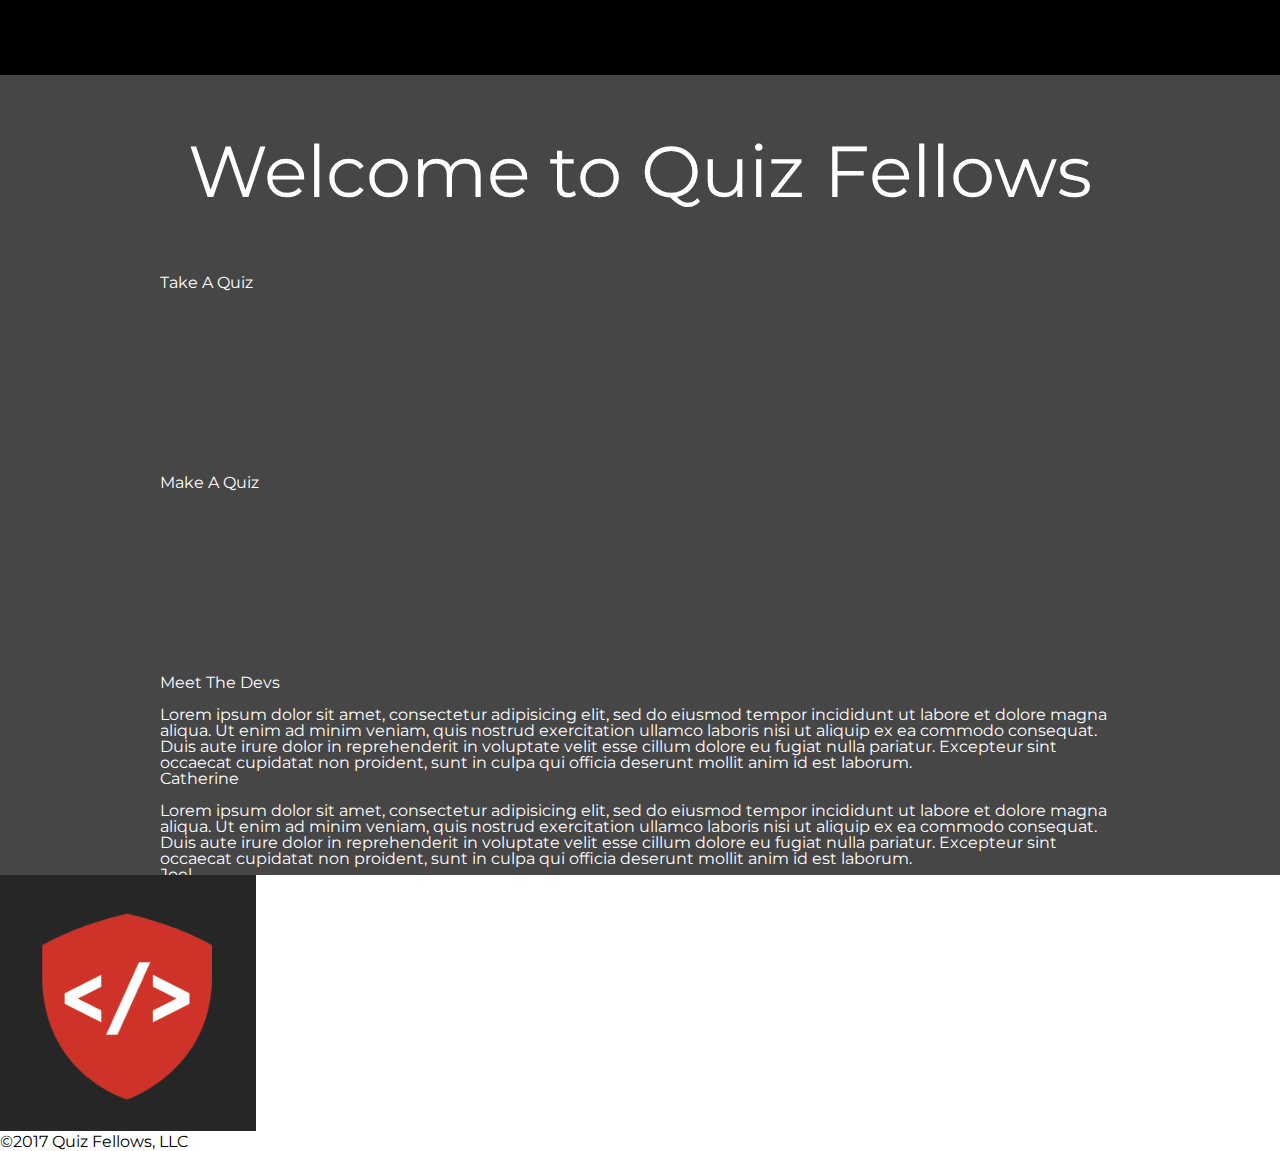
==== index2.html @ d86a1007 "CSS header good, onto main" ====
<!DOCTYPE html>
<html>
  <head>
    <meta charset="utf-8">
    <title></title>
    <link rel="stylesheet" href="css\style.css">
    <link href='https://fonts.googleapis.com/css?family=Montserrat' rel='stylesheet'>
  </head>
  <body>
    <header id="header">
      <nav id="navbar">
        <img src="stockimgs/code-fellows-logo.png" /><h1>Quiz Fellows</h1>
        <ul id="navul">
          <li class="navitem"><a href="../index.html">Home </a></li>
          <li class="navitem"><a href="quiz.html">Take Quiz </a></li>
          <li class="navitem"><a href="template.html">Make Quiz </a></li>
          <li class="navitem"><a href="about.html">About Us </a></li>
          <li class="navitem" id="logoutbutt"><button id="logout">Logout</button></li>
        </ul>
      </nav>
    </header>
    <main id="main">
      <div id="index">
        <div>
          <article class="welcome">
            <h1>Welcome to Quiz Fellows</h1>
          </article>
        </div>
        <div>
          <article>
            <h2>Take A Quiz</h2>
          </article>
        </div>
        <div>
          <article>
            <h2>Make A Quiz</h2>
          </article>
        </div>
        <div>
          <article>
            <h2>Meet The Devs</h2>
            <ul>
              <li>
                <img src="http://placehold.it/300x300" alt="">
                <p>Lorem ipsum dolor sit amet, consectetur adipisicing elit, sed do eiusmod tempor incididunt ut labore et dolore magna aliqua. Ut enim ad minim veniam, quis nostrud exercitation ullamco laboris nisi ut aliquip ex ea commodo consequat. Duis aute irure dolor in reprehenderit in voluptate velit esse cillum dolore eu fugiat nulla pariatur. Excepteur sint occaecat cupidatat non proident, sunt in culpa qui officia deserunt mollit anim id est laborum.</p>
                <h3>Catherine</h3>
              </li>
              <li>
                <img src="http://placehold.it/300x300" alt="">
                <p>Lorem ipsum dolor sit amet, consectetur adipisicing elit, sed do eiusmod tempor incididunt ut labore et dolore magna aliqua. Ut enim ad minim veniam, quis nostrud exercitation ullamco laboris nisi ut aliquip ex ea commodo consequat. Duis aute irure dolor in reprehenderit in voluptate velit esse cillum dolore eu fugiat nulla pariatur. Excepteur sint occaecat cupidatat non proident, sunt in culpa qui officia deserunt mollit anim id est laborum.</p>
                <h3>Joel</h3>
              </li>
              <li>
                <img src="http://placehold.it/300x300" alt="">
                <p>Lorem ipsum dolor sit amet, consectetur adipisicing elit, sed do eiusmod tempor incididunt ut labore et dolore magna aliqua. Ut enim ad minim veniam, quis nostrud exercitation ullamco laboris nisi ut aliquip ex ea commodo consequat. Duis aute irure dolor in reprehenderit in voluptate velit esse cillum dolore eu fugiat nulla pariatur. Excepteur sint occaecat cupidatat non proident, sunt in culpa qui officia deserunt mollit anim id est laborum.</p>
                <h3>Robe</h3>
              </li>
            </ul>
          </article>
        </div>
      </div>
    </main>
    <footer>
      <img src="stockimgs/code-fellows-logo.png" />
      <p>&copy;2017 Quiz Fellows, LLC</p>
    </footer>
    <script type="text/javascript" src="scripts\app.js"></script>
  </body>
</html>
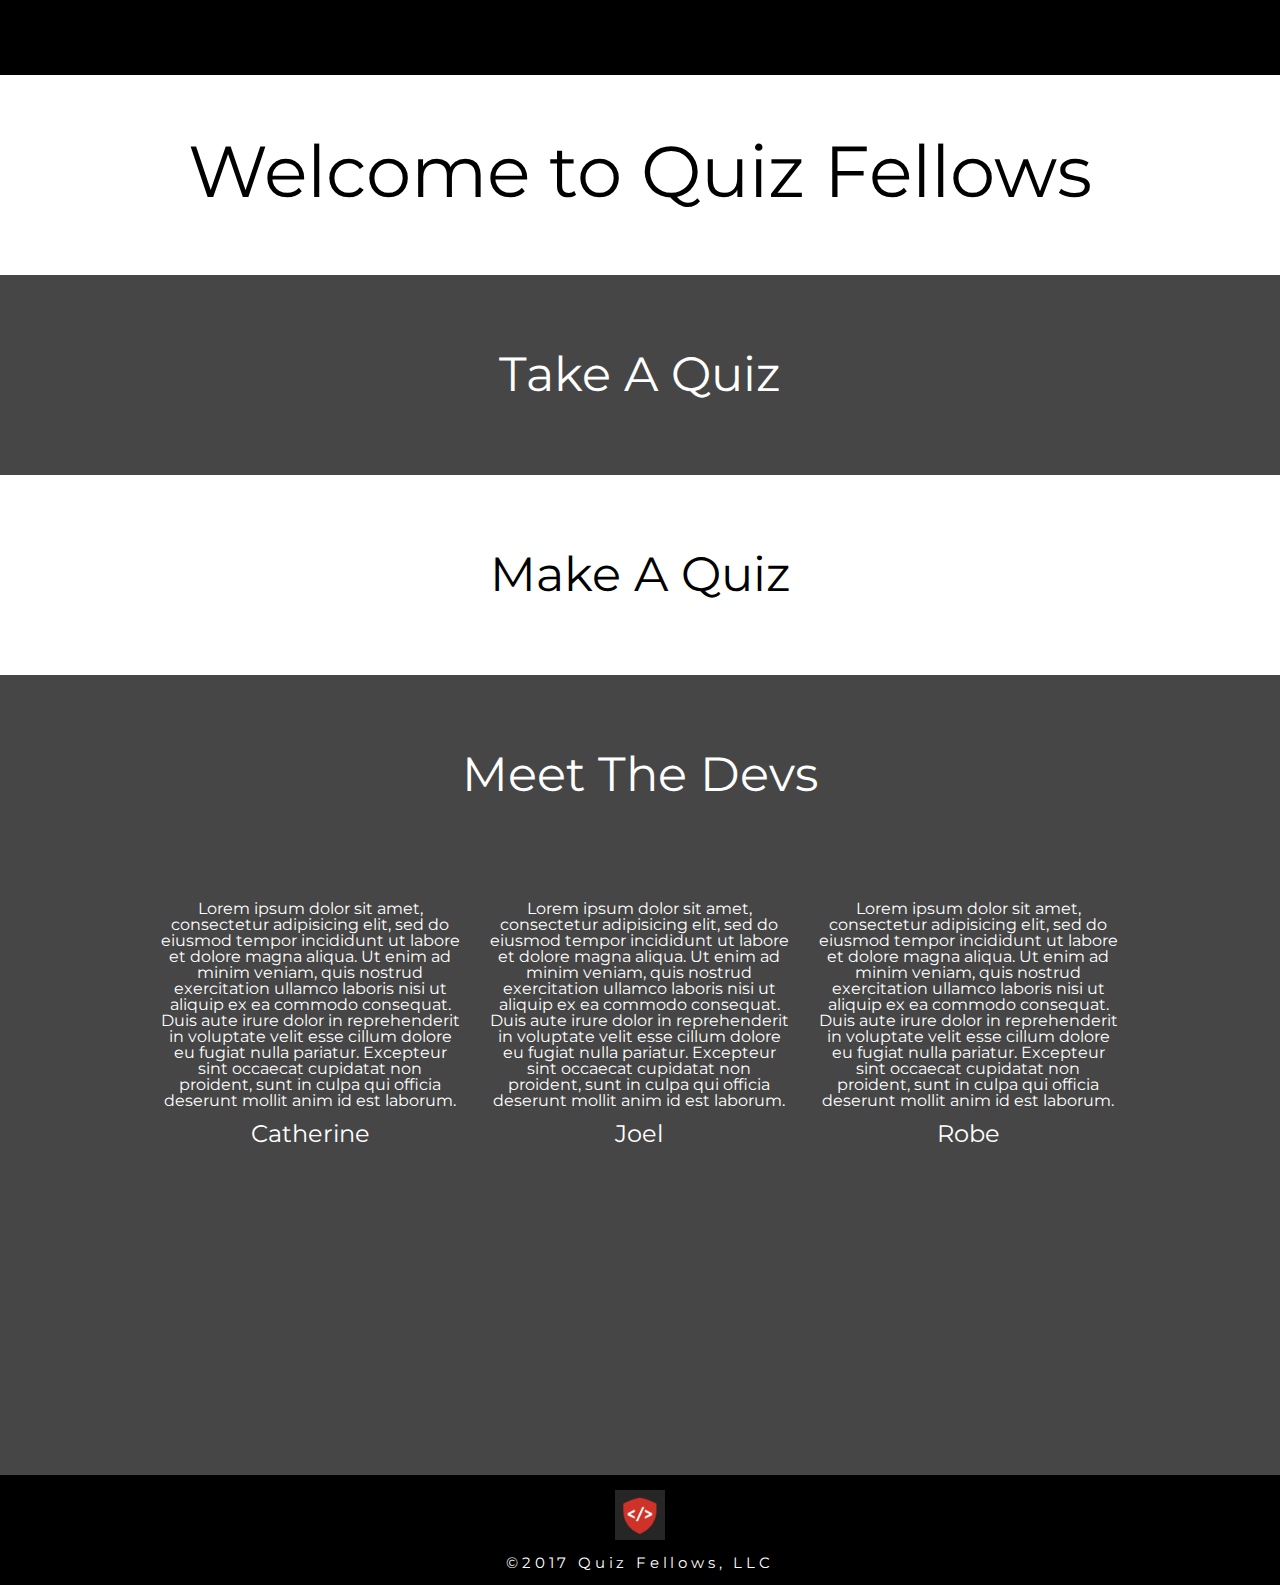
==== commit 3a994506: "index css almost complete" ====
--- a/index2.html
+++ b/index2.html
@@ -26,32 +26,36 @@
             <h1>Welcome to Quiz Fellows</h1>
           </article>
         </div>
-        <div>
-          <article>
-            <h2>Take A Quiz</h2>
-          </article>
-        </div>
-        <div>
-          <article>
-            <h2>Make A Quiz</h2>
-          </article>
-        </div>
+        <a href="html/quiz.html">
+          <div>
+            <article>
+              <h2>Take A Quiz</h2>
+            </article>
+          </div>
+        </a>
+        <a href="html/template.html">
+          <div>
+            <article>
+              <h2>Make A Quiz</h2>
+            </article>
+          </div>
+        </a>
         <div>
           <article>
             <h2>Meet The Devs</h2>
             <ul>
               <li>
-                <img src="http://placehold.it/300x300" alt="">
+                <img src="http://placehold.it/250x250" alt="">
                 <p>Lorem ipsum dolor sit amet, consectetur adipisicing elit, sed do eiusmod tempor incididunt ut labore et dolore magna aliqua. Ut enim ad minim veniam, quis nostrud exercitation ullamco laboris nisi ut aliquip ex ea commodo consequat. Duis aute irure dolor in reprehenderit in voluptate velit esse cillum dolore eu fugiat nulla pariatur. Excepteur sint occaecat cupidatat non proident, sunt in culpa qui officia deserunt mollit anim id est laborum.</p>
                 <h3>Catherine</h3>
               </li>
               <li>
-                <img src="http://placehold.it/300x300" alt="">
+                <img src="http://placehold.it/250x250" alt="">
                 <p>Lorem ipsum dolor sit amet, consectetur adipisicing elit, sed do eiusmod tempor incididunt ut labore et dolore magna aliqua. Ut enim ad minim veniam, quis nostrud exercitation ullamco laboris nisi ut aliquip ex ea commodo consequat. Duis aute irure dolor in reprehenderit in voluptate velit esse cillum dolore eu fugiat nulla pariatur. Excepteur sint occaecat cupidatat non proident, sunt in culpa qui officia deserunt mollit anim id est laborum.</p>
                 <h3>Joel</h3>
               </li>
               <li>
-                <img src="http://placehold.it/300x300" alt="">
+                <img src="http://placehold.it/250x250" alt="">
                 <p>Lorem ipsum dolor sit amet, consectetur adipisicing elit, sed do eiusmod tempor incididunt ut labore et dolore magna aliqua. Ut enim ad minim veniam, quis nostrud exercitation ullamco laboris nisi ut aliquip ex ea commodo consequat. Duis aute irure dolor in reprehenderit in voluptate velit esse cillum dolore eu fugiat nulla pariatur. Excepteur sint occaecat cupidatat non proident, sunt in culpa qui officia deserunt mollit anim id est laborum.</p>
                 <h3>Robe</h3>
               </li>
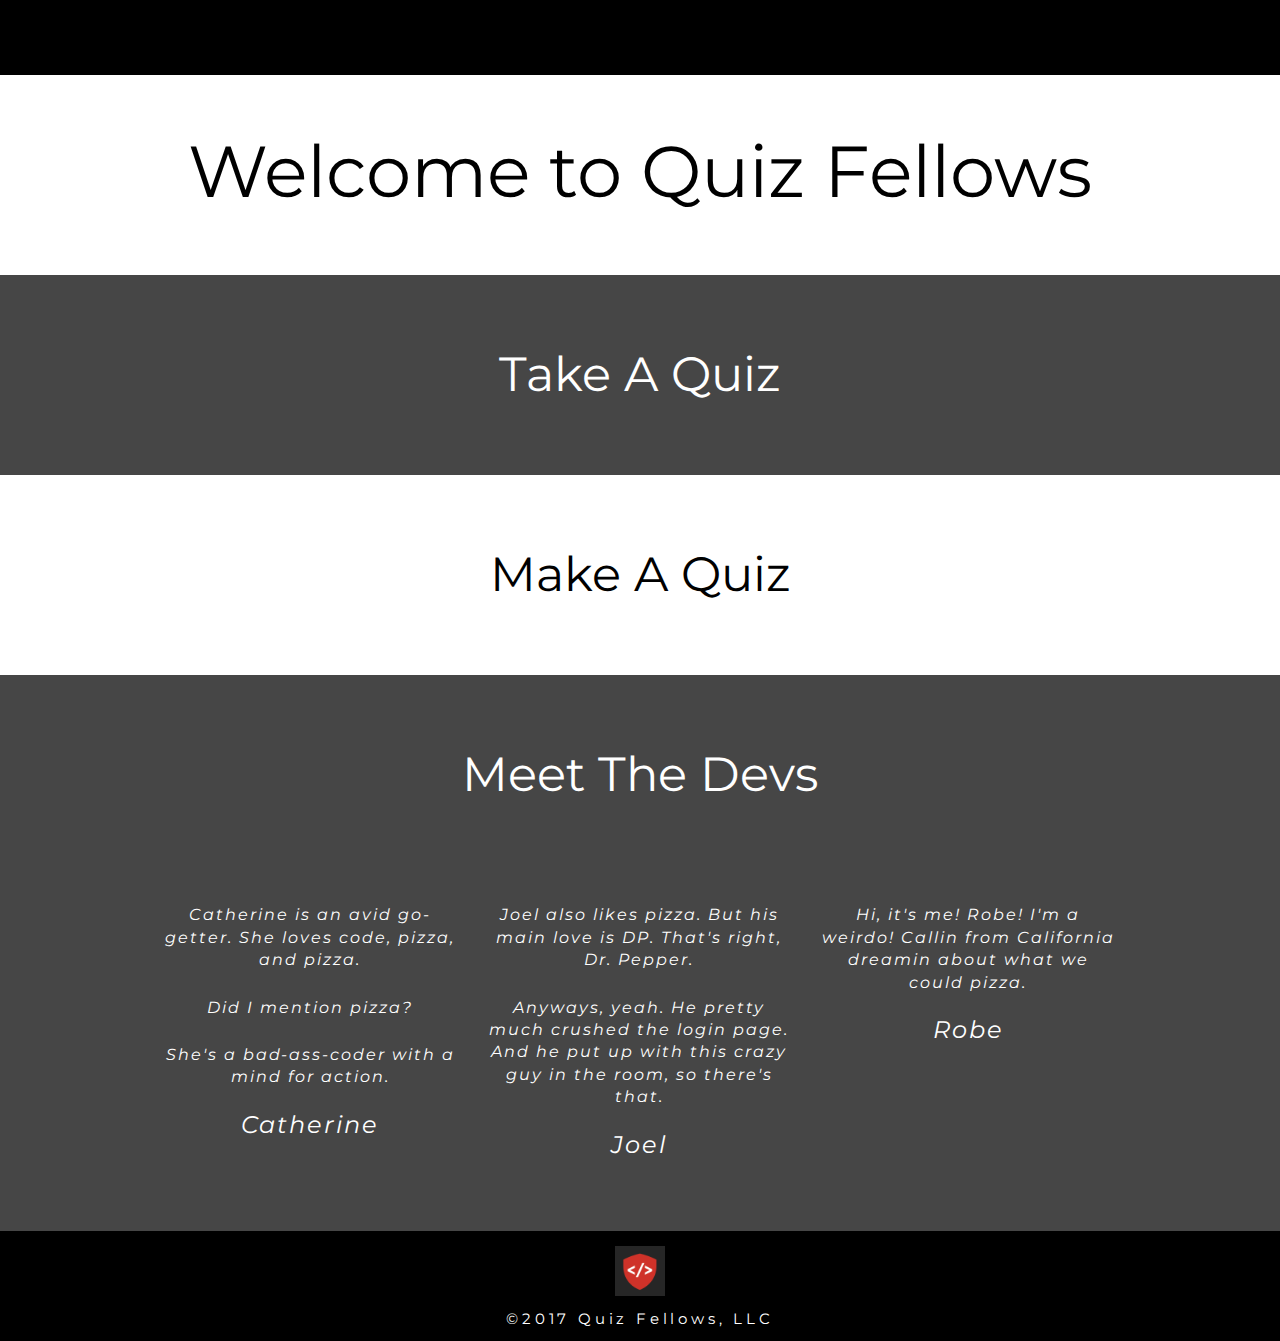
==== commit 248c40c6: "main page css mvp" ====
--- a/index2.html
+++ b/index2.html
@@ -9,12 +9,14 @@
   <body>
     <header id="header">
       <nav id="navbar">
-        <img src="stockimgs/code-fellows-logo.png" /><h1>Quiz Fellows</h1>
+        <a href="#">
+          <img src="stockimgs/code-fellows-logo.png" /><h1>Quiz Fellows</h1>
+        </a>
         <ul id="navul">
-          <li class="navitem"><a href="../index.html">Home </a></li>
-          <li class="navitem"><a href="quiz.html">Take Quiz </a></li>
-          <li class="navitem"><a href="template.html">Make Quiz </a></li>
-          <li class="navitem"><a href="about.html">About Us </a></li>
+          <li class="navitem"><a href="index.html">Home </a></li>
+          <li class="navitem"><a href="html/quiz.html">Take Quiz </a></li>
+          <li class="navitem"><a href="html/template.html">Make Quiz </a></li>
+          <li class="navitem"><a href="#about-us">About Us </a></li>
           <li class="navitem" id="logoutbutt"><button id="logout">Logout</button></li>
         </ul>
       </nav>
@@ -43,20 +45,24 @@
         <div>
           <article>
             <h2>Meet The Devs</h2>
+            <a id="about-us" class="anchor"></a>
             <ul>
               <li>
                 <img src="http://placehold.it/250x250" alt="">
-                <p>Lorem ipsum dolor sit amet, consectetur adipisicing elit, sed do eiusmod tempor incididunt ut labore et dolore magna aliqua. Ut enim ad minim veniam, quis nostrud exercitation ullamco laboris nisi ut aliquip ex ea commodo consequat. Duis aute irure dolor in reprehenderit in voluptate velit esse cillum dolore eu fugiat nulla pariatur. Excepteur sint occaecat cupidatat non proident, sunt in culpa qui officia deserunt mollit anim id est laborum.</p>
+                <p>Catherine is an avid go-getter. She loves code, pizza, and pizza.</p>
+                <p>Did I mention pizza?</p>
+                <p>She's a bad-ass-coder with a mind for action.</p>
                 <h3>Catherine</h3>
               </li>
               <li>
                 <img src="http://placehold.it/250x250" alt="">
-                <p>Lorem ipsum dolor sit amet, consectetur adipisicing elit, sed do eiusmod tempor incididunt ut labore et dolore magna aliqua. Ut enim ad minim veniam, quis nostrud exercitation ullamco laboris nisi ut aliquip ex ea commodo consequat. Duis aute irure dolor in reprehenderit in voluptate velit esse cillum dolore eu fugiat nulla pariatur. Excepteur sint occaecat cupidatat non proident, sunt in culpa qui officia deserunt mollit anim id est laborum.</p>
+                <p>Joel also likes pizza. But his main love is DP. That's right, Dr. Pepper.</p>
+                <p>Anyways, yeah. He pretty much crushed the login page. And he put up with this crazy guy in the room, so there's that.</p>
                 <h3>Joel</h3>
               </li>
               <li>
                 <img src="http://placehold.it/250x250" alt="">
-                <p>Lorem ipsum dolor sit amet, consectetur adipisicing elit, sed do eiusmod tempor incididunt ut labore et dolore magna aliqua. Ut enim ad minim veniam, quis nostrud exercitation ullamco laboris nisi ut aliquip ex ea commodo consequat. Duis aute irure dolor in reprehenderit in voluptate velit esse cillum dolore eu fugiat nulla pariatur. Excepteur sint occaecat cupidatat non proident, sunt in culpa qui officia deserunt mollit anim id est laborum.</p>
+                <p>Hi, it's me! Robe! I'm a weirdo! Callin from California dreamin about what we could pizza.</p>
                 <h3>Robe</h3>
               </li>
             </ul>
@@ -65,7 +71,9 @@
       </div>
     </main>
     <footer>
-      <img src="stockimgs/code-fellows-logo.png" />
+      <a href="#">
+        <img src="stockimgs/code-fellows-logo.png" />
+      </a>
       <p>&copy;2017 Quiz Fellows, LLC</p>
     </footer>
     <script type="text/javascript" src="scripts\app.js"></script>
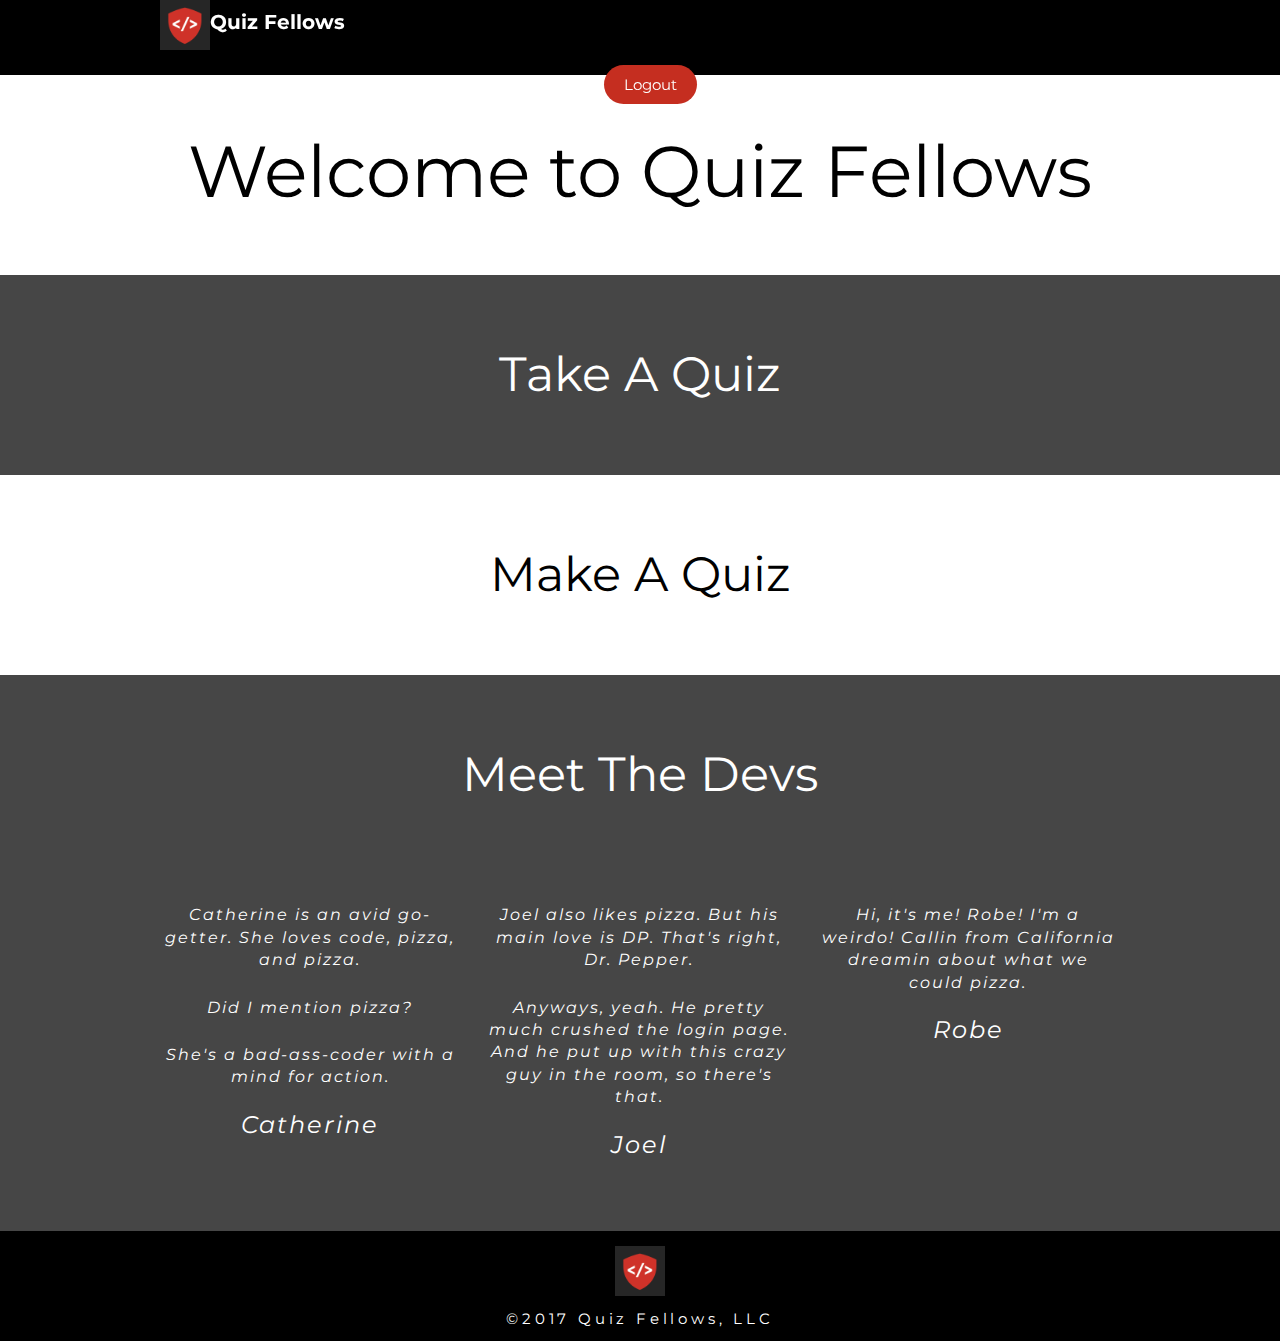
==== commit 14065fa9: "js removed from index2" ====
--- a/index2.html
+++ b/index2.html
@@ -76,6 +76,5 @@
       </a>
       <p>&copy;2017 Quiz Fellows, LLC</p>
     </footer>
-    <script type="text/javascript" src="scripts\app.js"></script>
   </body>
 </html>
